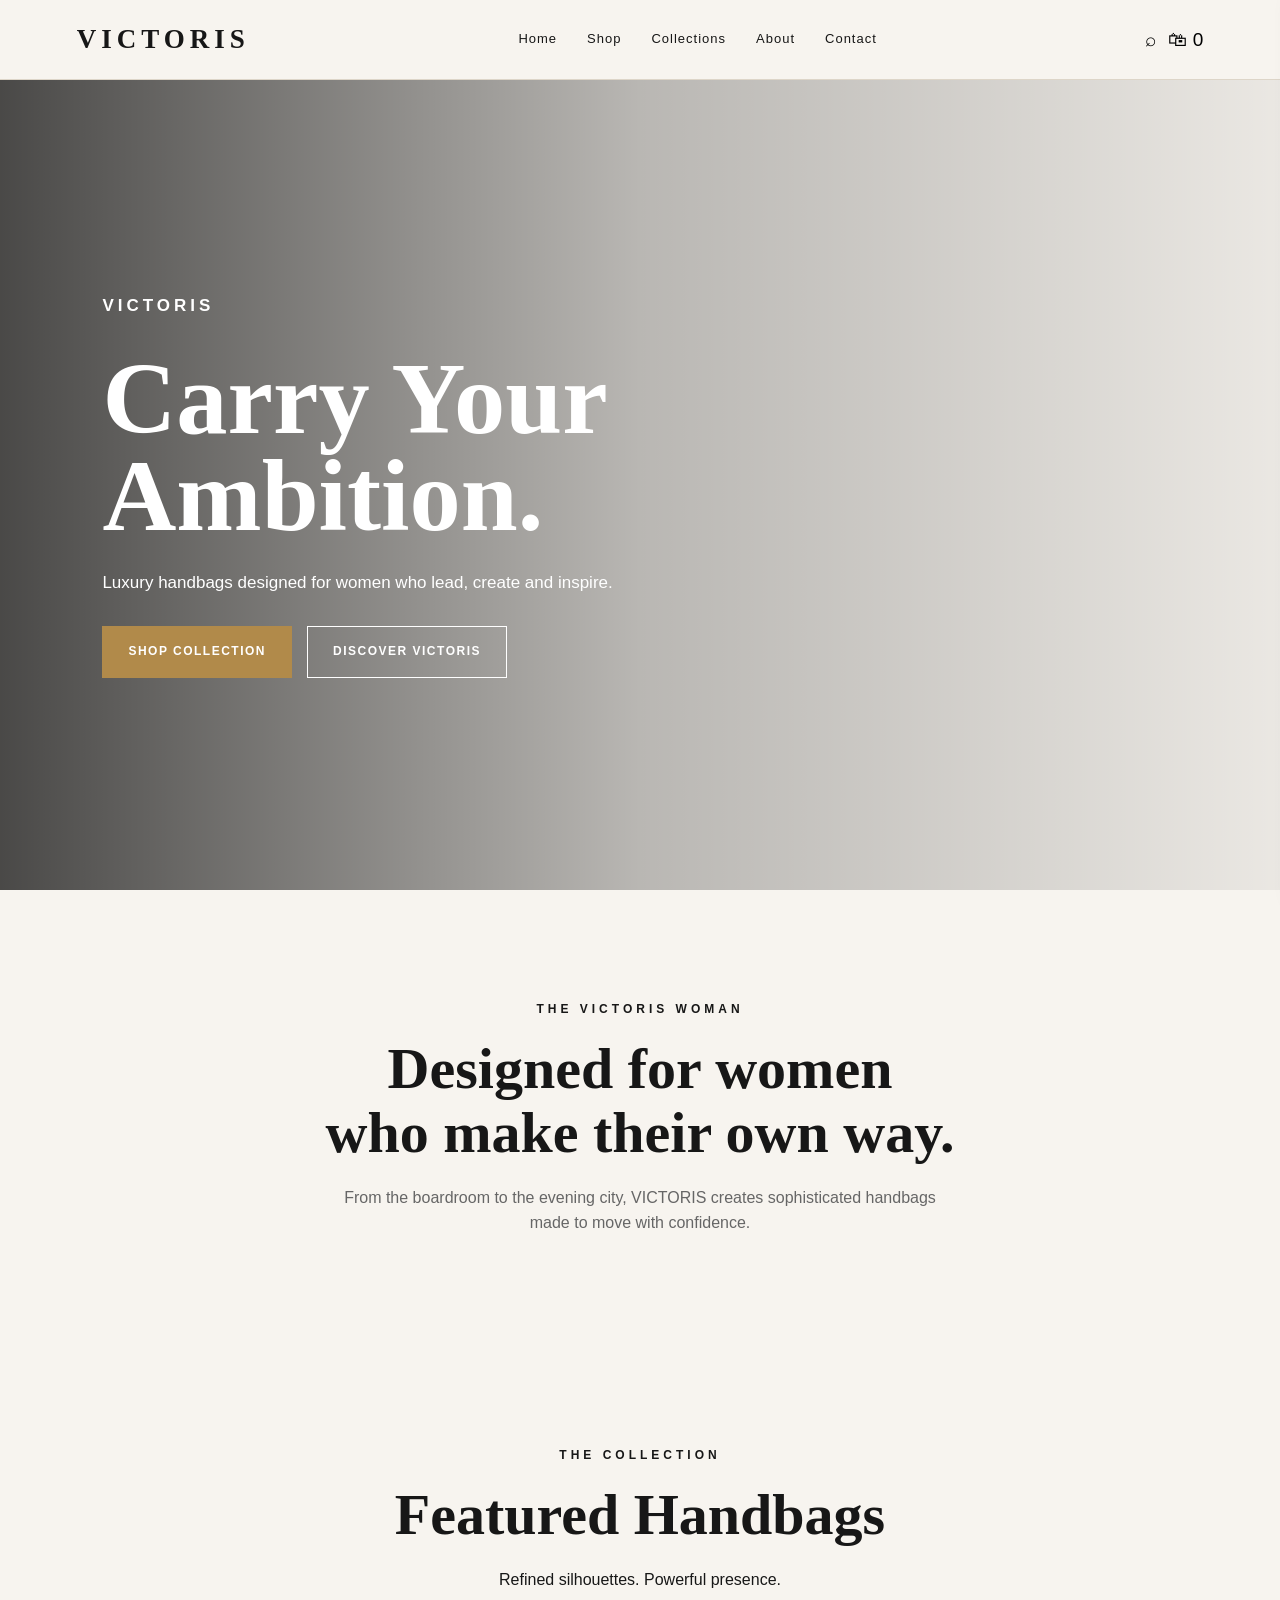
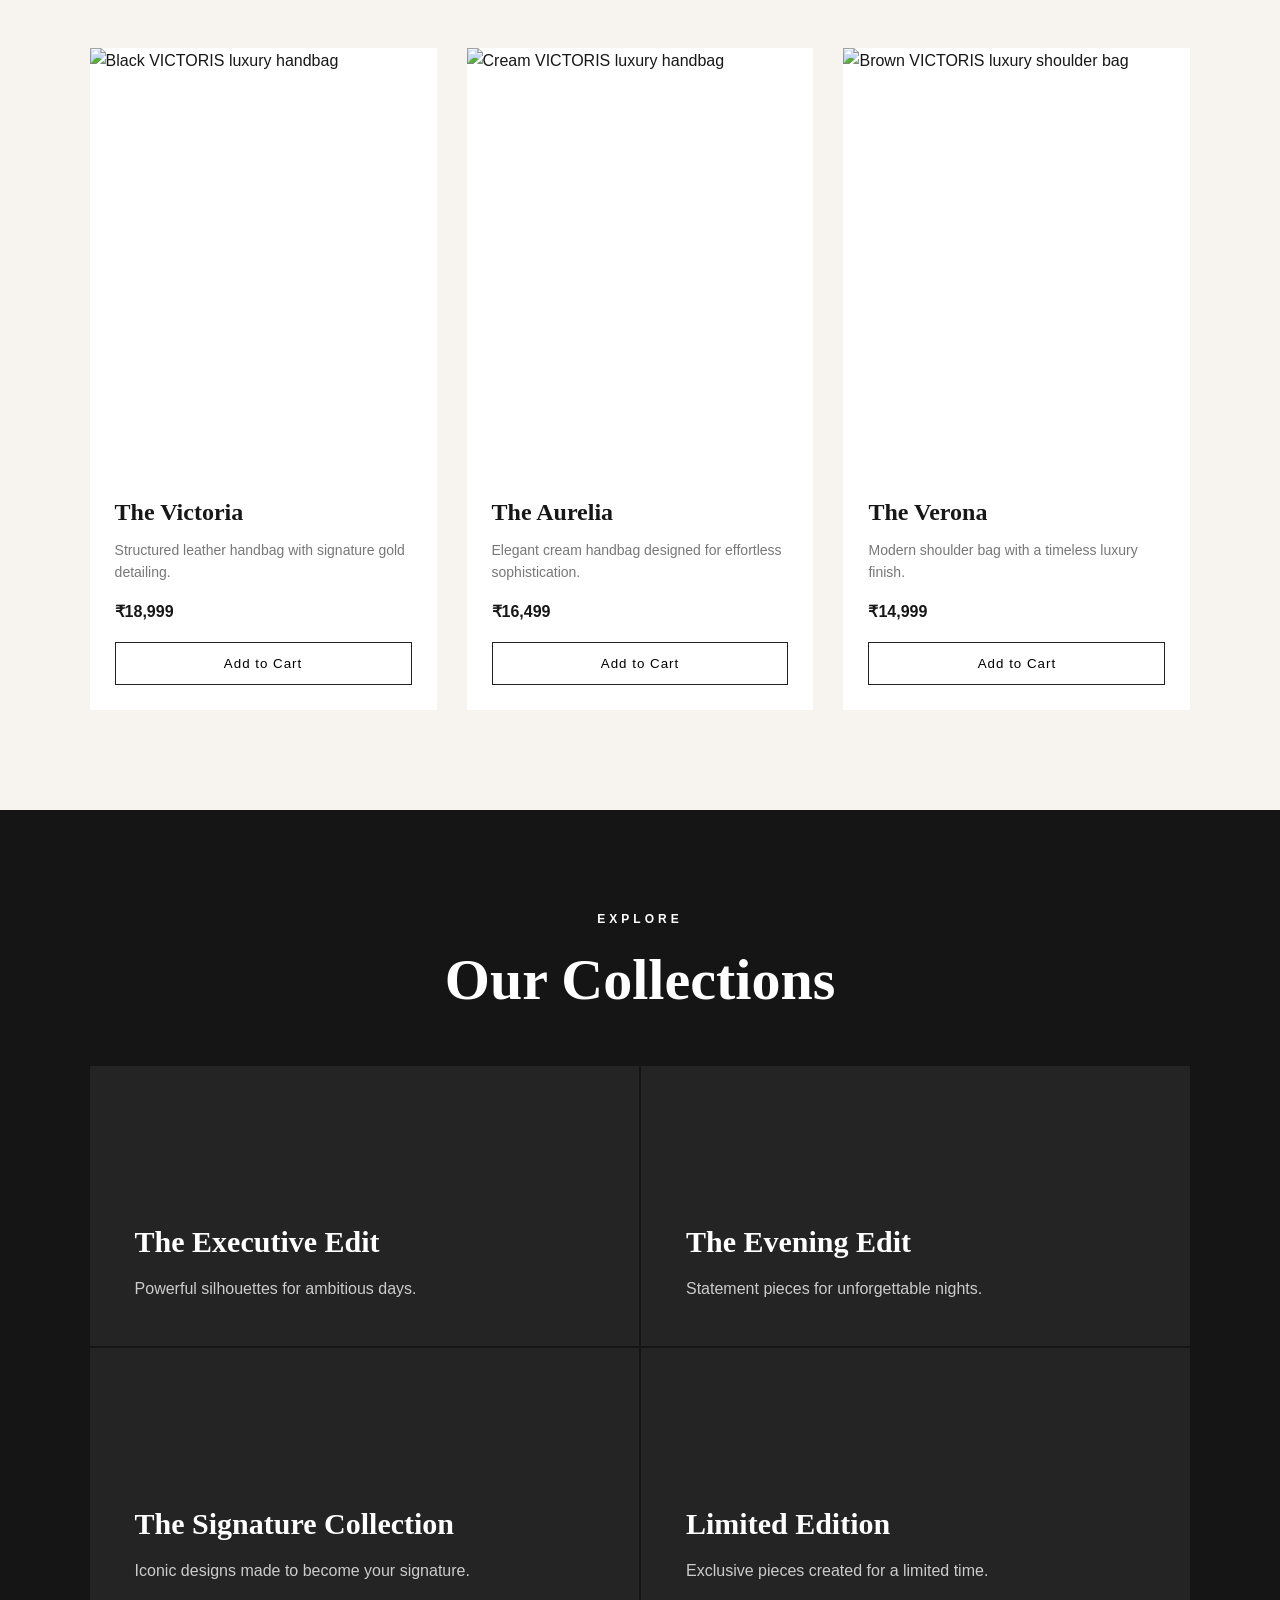
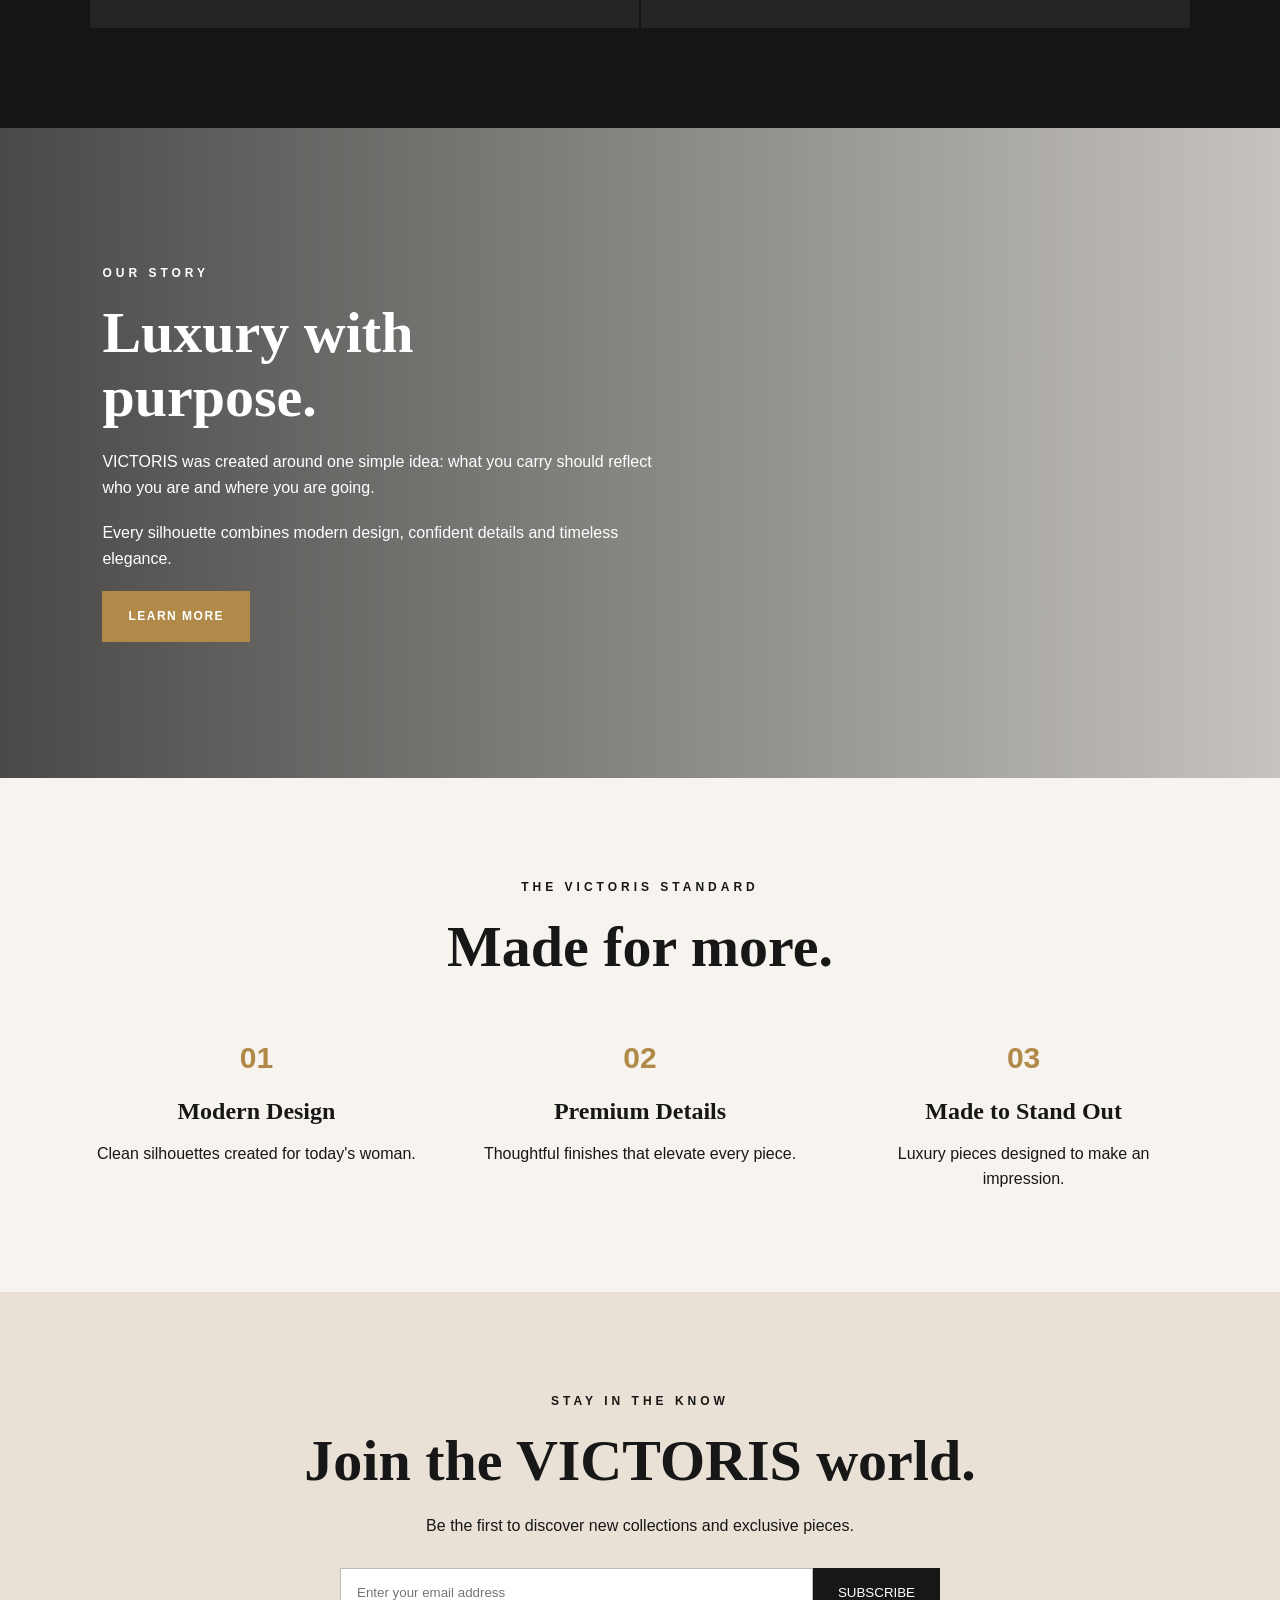
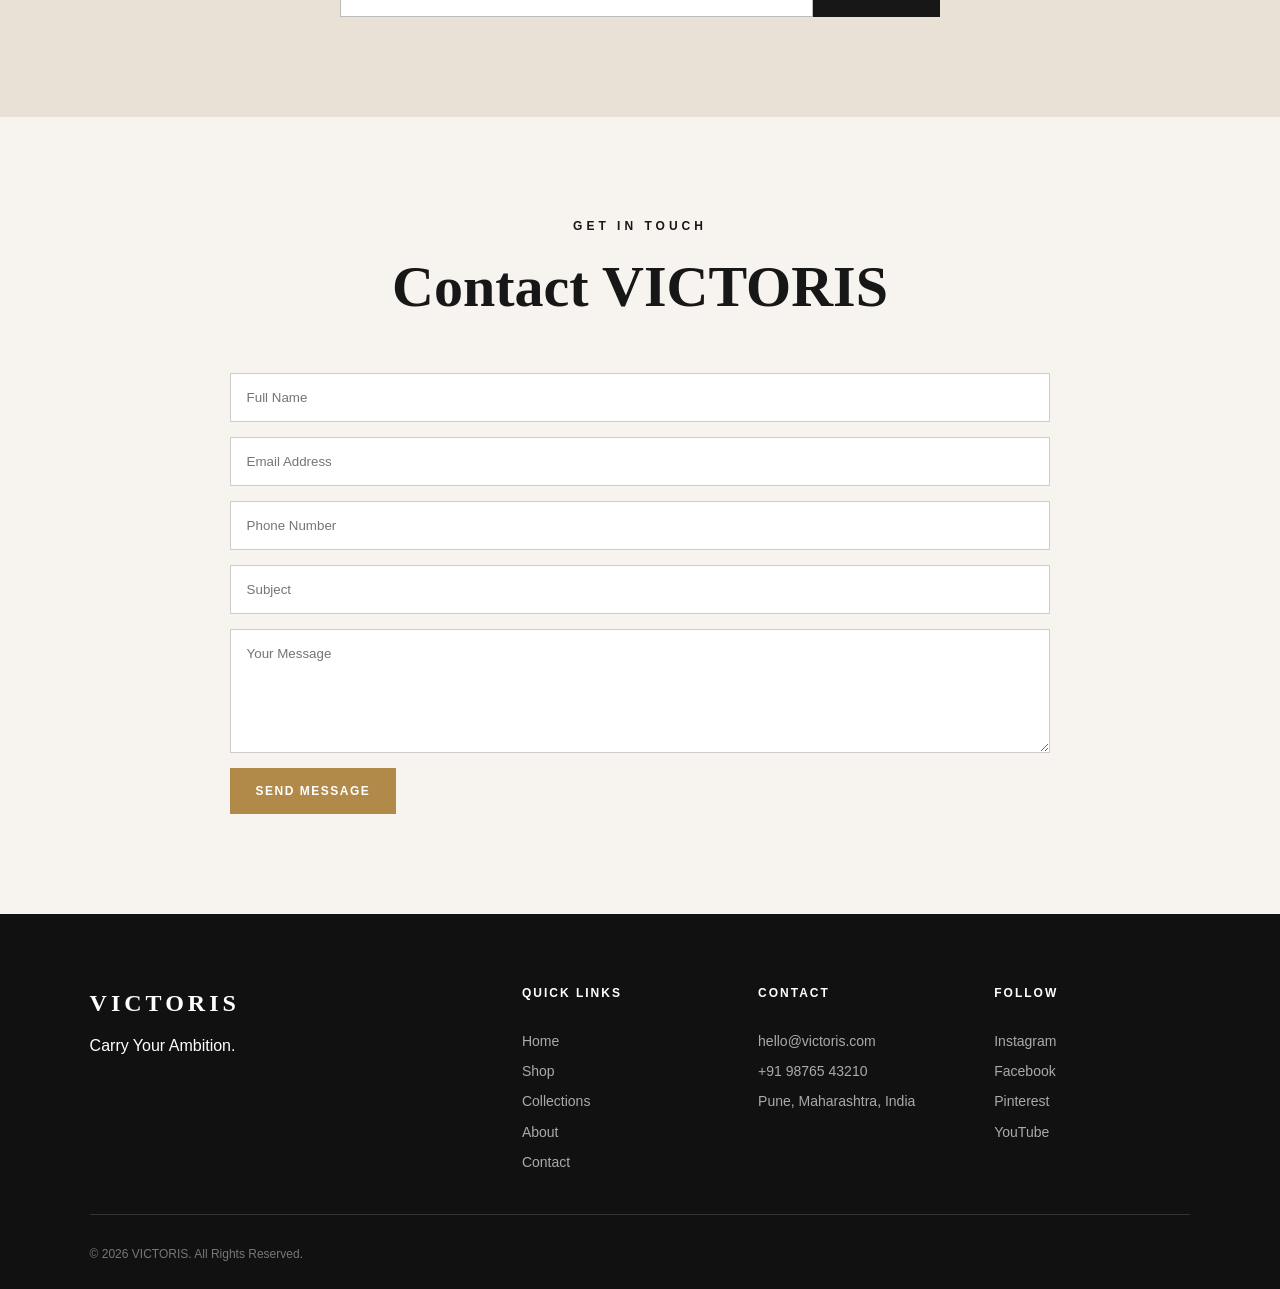
==== index.html @ cdff498b "Add files via upload" ====
<!DOCTYPE html>
<html lang="en">
<head>
<meta name="description" content="VICTORIS is a modern luxury handbag brand offering elegant handbags, work bags, shoulder bags, totes and statement pieces for confident women.">

<meta name="keywords" content="luxury handbags, premium handbags, women's handbags, designer handbags, work bags, tote bags, shoulder bags, VICTORIS">

<link rel="canonical" href="https://victorisa.netlify.app/">
    <meta charset="UTF-8">
    <meta name="viewport" content="width=device-width, initial-scale=1.0">

    <title>VICTORIS | Luxury Handbags</title>
    <meta name="description" content="VICTORIS — luxury handbags designed for women who lead, create and inspire.">
    <meta name="keywords" content="luxury handbags, premium bags, women's handbags, VICTORIS">
    <meta name="author" content="VICTORIS">

    <meta property="og:title" content="VICTORIS | Luxury Handbags">
    <meta property="og:description" content="Carry Your Ambition.">
    <meta property="og:type" content="website">

    <link rel="stylesheet" href="style.css">
<script type="application/ld+json">
{
  "@context": "https://schema.org",
  "@type": "Brand",
  "name": "VICTORIS",
  "url": "https://victorisa.netlify.app/",
  "description": "VICTORIS is a modern luxury handbag brand offering elegant handbags, work bags, shoulder bags, totes and statement pieces.",
  "slogan": "Carry Your Ambition."
}
</script>
</head>

<body>

    <!-- HEADER -->
    <header class="header">
        <div class="logo">VICTORIS</div>

        <nav>
            <a href="#home">Home</a>
            <a href="#shop">Shop</a>
            <a href="#collections">Collections</a>
            <a href="#about">About</a>
            <a href="#contact">Contact</a>
        </nav>

        <div class="header-icons">
            <button onclick="openSearch()">⌕</button>
            <button onclick="openCart()">🛍 <span id="cart-count">0</span></button>
        </div>
    </header>


    <!-- HERO -->
    <section class="hero" id="home">

        <div class="hero-content">
            <p class="small-title">VICTORIS</p>

            <h1>Carry Your<br>Ambition.</h1>

            <p>
                Luxury handbags designed for women who lead,
                create and inspire.
            </p>

            <div class="hero-buttons">
                <a href="#shop" class="btn primary">SHOP COLLECTION</a>
                <a href="#about" class="btn secondary">DISCOVER VICTORIS</a>
            </div>
        </div>

    </section>


    <!-- INTRO -->
    <section class="intro">
        <p class="small-title">THE VICTORIS WOMAN</p>

        <h2>Designed for women<br>who make their own way.</h2>

        <p>
            From the boardroom to the evening city,
            VICTORIS creates sophisticated handbags
            made to move with confidence.
        </p>
    </section>


    <!-- SHOP -->
    <section class="shop" id="shop">

        <div class="section-heading">
            <p class="small-title">THE COLLECTION</p>
            <h2>Featured Handbags</h2>
            <p>Refined silhouettes. Powerful presence.</p>
        </div>

        <div class="product-grid">

            <!-- PRODUCT 1 -->
            <div class="product-card">

                <div class="product-image">
                    <img src="https://images.unsplash.com/photo-1584917865442-de89df76afd3?auto=format&fit=crop&w=800&q=80"
                         alt="Black VICTORIS luxury handbag">
                </div>

                <div class="product-info">
                    <h3>The Victoria</h3>
                    <p>Structured leather handbag with signature gold detailing.</p>
                    <span>₹18,999</span>

                    <button onclick="addToCart('The Victoria', 18999)">
                        Add to Cart
                    </button>
                </div>

            </div>


            <!-- PRODUCT 2 -->
            <div class="product-card">

                <div class="product-image">
                    <img src="https://images.unsplash.com/photo-1594223274512-ad4803739b7c?auto=format&fit=crop&w=800&q=80"
                         alt="Cream VICTORIS luxury handbag">
                </div>

                <div class="product-info">
                    <h3>The Aurelia</h3>
                    <p>Elegant cream handbag designed for effortless sophistication.</p>
                    <span>₹16,499</span>

                    <button onclick="addToCart('The Aurelia', 16499)">
                        Add to Cart
                    </button>
                </div>

            </div>


            <!-- PRODUCT 3 -->
            <div class="product-card">

                <div class="product-image">
                    <img src="https://images.unsplash.com/photo-1566150905458-1bf1fc113f0d?auto=format&fit=crop&w=800&q=80"
                         alt="Brown VICTORIS luxury shoulder bag">
                </div>

                <div class="product-info">
                    <h3>The Verona</h3>
                    <p>Modern shoulder bag with a timeless luxury finish.</p>
                    <span>₹14,999</span>

                    <button onclick="addToCart('The Verona', 14999)">
                        Add to Cart
                    </button>
                </div>

            </div>

        </div>
    </section>


    <!-- COLLECTIONS -->
    <section class="collections" id="collections">

        <div class="section-heading">
            <p class="small-title">EXPLORE</p>
            <h2>Our Collections</h2>
        </div>

        <div class="collection-grid">

            <div class="collection-card">
                <h3>The Executive Edit</h3>
                <p>Powerful silhouettes for ambitious days.</p>
            </div>

            <div class="collection-card">
                <h3>The Evening Edit</h3>
                <p>Statement pieces for unforgettable nights.</p>
            </div>

            <div class="collection-card">
                <h3>The Signature Collection</h3>
                <p>Iconic designs made to become your signature.</p>
            </div>

            <div class="collection-card">
                <h3>Limited Edition</h3>
                <p>Exclusive pieces created for a limited time.</p>
            </div>

        </div>
    </section>


    <!-- ABOUT -->
    <section class="about" id="about">

        <div class="about-text">
            <p class="small-title">OUR STORY</p>

            <h2>Luxury with<br>purpose.</h2>

            <p>
                VICTORIS was created around one simple idea:
                what you carry should reflect who you are
                and where you are going.
            </p>

            <p>
                Every silhouette combines modern design,
                confident details and timeless elegance.
            </p>

            <a href="#contact" class="btn primary">LEARN MORE</a>
        </div>

    </section>


    <!-- WHY VICTORIS -->
    <section class="features">

        <div class="section-heading">
            <p class="small-title">THE VICTORIS STANDARD</p>
            <h2>Made for more.</h2>
        </div>

        <div class="feature-grid">

            <div>
                <h3>01</h3>
                <h4>Modern Design</h4>
                <p>Clean silhouettes created for today's woman.</p>
            </div>

            <div>
                <h3>02</h3>
                <h4>Premium Details</h4>
                <p>Thoughtful finishes that elevate every piece.</p>
            </div>

            <div>
                <h3>03</h3>
                <h4>Made to Stand Out</h4>
                <p>Luxury pieces designed to make an impression.</p>
            </div>

        </div>
    </section>


    <!-- NEWSLETTER -->
    <section class="newsletter">

        <p class="small-title">STAY IN THE KNOW</p>

        <h2>Join the VICTORIS world.</h2>

        <p>Be the first to discover new collections and exclusive pieces.</p>

        <form onsubmit="subscribe(event)">
            <input type="email" placeholder="Enter your email address" required>
            <button type="submit">SUBSCRIBE</button>
        </form>

    </section>


    <!-- CONTACT -->
    <section class="contact" id="contact">

        <div class="section-heading">
            <p class="small-title">GET IN TOUCH</p>
            <h2>Contact VICTORIS</h2>
        </div>

        <form class="contact-form" onsubmit="submitForm(event)">

            <input type="text" placeholder="Full Name" required>

            <input type="email" placeholder="Email Address" required>

            <input type="tel" placeholder="Phone Number">

            <input type="text" placeholder="Subject" required>

            <textarea placeholder="Your Message" rows="6" required></textarea>

            <button type="submit" class="btn primary">
                SEND MESSAGE
            </button>

        </form>

    </section>


    <!-- FOOTER -->
    <footer>

        <div class="footer-brand">
            <h2>VICTORIS</h2>
            <p>Carry Your Ambition.</p>
        </div>

        <div class="footer-links">
            <h4>QUICK LINKS</h4>
            <a href="#home">Home</a>
            <a href="#shop">Shop</a>
            <a href="#collections">Collections</a>
            <a href="#about">About</a>
            <a href="#contact">Contact</a>
        </div>

        <div class="footer-contact">
            <h4>CONTACT</h4>
            <p>hello@victoris.com</p>
            <p>+91 98765 43210</p>
            <p>Pune, Maharashtra, India</p>
        </div>

        <div class="social">
            <h4>FOLLOW</h4>
            <a href="#">Instagram</a>
            <a href="#">Facebook</a>
            <a href="#">Pinterest</a>
            <a href="#">YouTube</a>
        </div>

        <div class="copyright">
            © 2026 VICTORIS. All Rights Reserved.
        </div>

    </footer>


    <!-- CART -->
    <div id="cart-panel" class="cart-panel">

        <div class="cart-header">
            <h2>Your Cart</h2>
            <button onclick="closeCart()">×</button>
        </div>

        <div id="cart-items">
            <p>Your cart is empty.</p>
        </div>

        <div class="cart-total">
            <strong>Subtotal:</strong>
            ₹<span id="cart-total">0</span>
        </div>

        <button class="checkout-btn" onclick="checkout()">
            CHECKOUT
        </button>

    </div>


    <script src="script.js"></script>

</body>
</html>
---- style.css ----
* {
    margin: 0;
    padding: 0;
    box-sizing: border-box;
}

html {
    scroll-behavior: smooth;
}

body {
    font-family: Arial, sans-serif;
    background: #f7f4ef;
    color: #171717;
    line-height: 1.6;
}

a {
    text-decoration: none;
    color: inherit;
}

button {
    font-family: inherit;
    cursor: pointer;
}

/* HEADER */

.header {
    position: sticky;
    top: 0;
    z-index: 1000;

    height: 80px;
    padding: 0 6%;

    display: flex;
    align-items: center;
    justify-content: space-between;

    background: rgba(247, 244, 239, 0.96);
    border-bottom: 1px solid #ddd5c8;
}

.logo {
    font-family: Georgia, serif;
    font-size: 27px;
    letter-spacing: 5px;
    font-weight: bold;
}

nav {
    display: flex;
    gap: 30px;
}

nav a {
    font-size: 13px;
    letter-spacing: 1px;
    transition: 0.3s;
}

nav a:hover {
    color: #a67c35;
}

.header-icons {
    display: flex;
    gap: 12px;
}

.header-icons button {
    border: none;
    background: transparent;
    font-size: 19px;
}

/* HERO */

.hero {
    min-height: 90vh;

    display: flex;
    align-items: center;

    padding: 8%;

    background:
        linear-gradient(
            90deg,
            rgba(0,0,0,0.70),
            rgba(0,0,0,0.25),
            rgba(0,0,0,0.05)
        ),
        url("https://images.unsplash.com/photo-1553062407-98eeb64c6a62?auto=format&fit=crop&w=1800&q=85")
        center/cover;
    
    color: white;
}

.hero-content {
    max-width: 650px;
}

.small-title {
    font-size: 12px;
    letter-spacing: 4px;
    font-weight: bold;
    margin-bottom: 18px;
}

.hero h1 {
    font-family: Georgia, serif;
    font-size: clamp(55px, 8vw, 105px);
    line-height: 0.95;
    margin-bottom: 25px;
}

.hero p {
    max-width: 520px;
    font-size: 17px;
    margin-bottom: 30px;
}

.hero-buttons {
    display: flex;
    gap: 15px;
    flex-wrap: wrap;
}

.btn {
    display: inline-block;
    padding: 15px 25px;
    font-size: 12px;
    letter-spacing: 1.5px;
    font-weight: bold;
    transition: 0.3s;
}

.primary {
    background: #b18a4a;
    color: white;
    border: 1px solid #b18a4a;
}

.primary:hover {
    background: #8f6b35;
}

.secondary {
    border: 1px solid white;
    color: white;
}

.secondary:hover {
    background: white;
    color: #111;
}

/* INTRO */

.intro {
    text-align: center;
    max-width: 800px;
    margin: auto;
    padding: 110px 25px;
}

.intro h2,
.section-heading h2,
.about h2,
.newsletter h2 {
    font-family: Georgia, serif;
    font-size: clamp(35px, 5vw, 58px);
    line-height: 1.1;
    margin-bottom: 20px;
}

.intro > p:last-child {
    max-width: 600px;
    margin: auto;
    color: #666;
}

/* SECTIONS */

.shop,
.collections,
.features,
.contact {
    padding: 100px 7%;
}

.section-heading {
    text-align: center;
    margin-bottom: 55px;
}

/* PRODUCTS */

.product-grid {
    display: grid;
    grid-template-columns: repeat(3, 1fr);
    gap: 30px;
}

.product-card {
    background: white;
    transition: 0.3s;
}

.product-card:hover {
    transform: translateY(-7px);
}

.product-image {
    height: 420px;
    overflow: hidden;
}

.product-image img {
    width: 100%;
    height: 100%;
    object-fit: cover;
    transition: 0.5s;
}

.product-card:hover img {
    transform: scale(1.05);
}

.product-info {
    padding: 25px;
}

.product-info h3 {
    font-family: Georgia, serif;
    font-size: 24px;
    margin-bottom: 8px;
}

.product-info p {
    color: #777;
    font-size: 14px;
    margin-bottom: 15px;
}

.product-info span {
    display: block;
    font-weight: bold;
    margin-bottom: 18px;
}

.product-info button {
    width: 100%;
    padding: 13px;
    border: 1px solid #222;
    background: transparent;
    letter-spacing: 1px;
}

.product-info button:hover {
    background: #222;
    color: white;
}

/* COLLECTIONS */

.collections {
    background: #151515;
    color: white;
}

.collection-grid {
    display: grid;
    grid-template-columns: repeat(2, 1fr);
    gap: 2px;
}

.collection-card {
    min-height: 280px;
    padding: 45px;
    display: flex;
    flex-direction: column;
    justify-content: flex-end;

    background: #242424;
    transition: 0.3s;
}

.collection-card:hover {
    background: #333;
}

.collection-card h3 {
    font-family: Georgia, serif;
    font-size: 30px;
    margin-bottom: 10px;
}

.collection-card p {
    color: #ccc;
}

/* ABOUT */

.about {
    min-height: 650px;
    padding: 100px 8%;

    display: flex;
    align-items: center;

    background:
        linear-gradient(
            90deg,
            rgba(0,0,0,0.70),
            rgba(0,0,0,0.20)
        ),
        url("https://images.unsplash.com/photo-1590874103328-eac38a683ce7?auto=format&fit=crop&w=1800&q=85")
        center/cover;

    color: white;
}

.about-text {
    max-width: 550px;
}

.about-text p:not(.small-title) {
    margin-bottom: 20px;
}

/* FEATURES */

.feature-grid {
    display: grid;
    grid-template-columns: repeat(3, 1fr);
    gap: 50px;
    text-align: center;
}

.feature-grid h3 {
    color: #b18a4a;
    font-size: 30px;
}

.feature-grid h4 {
    font-family: Georgia, serif;
    font-size: 24px;
    margin: 10px 0;
}

/* NEWSLETTER */

.newsletter {
    text-align: center;
    padding: 100px 20px;
    background: #e9e1d5;
}

.newsletter > p:not(.small-title) {
    margin-bottom: 30px;
}

.newsletter form {
    max-width: 600px;
    margin: auto;
    display: flex;
}

.newsletter input {
    flex: 1;
    padding: 16px;
    border: 1px solid #bbb;
    background: white;
}

.newsletter button {
    padding: 16px 25px;
    border: none;
    background: #171717;
    color: white;
}

/* CONTACT */

.contact {
    max-width: 1000px;
    margin: auto;
}

.contact-form {
    display: grid;
    gap: 15px;
}

.contact-form input,
.contact-form textarea {
    width: 100%;
    padding: 16px;
    border: 1px solid #ccc;
    background: white;
    font-family: inherit;
}

.contact-form button {
    width: fit-content;
}

/* FOOTER */

footer {
    background: #111;
    color: white;
    padding: 70px 7% 25px;

    display: grid;
    grid-template-columns: 2fr 1fr 1fr 1fr;
    gap: 40px;
}

.footer-brand h2 {
    font-family: Georgia, serif;
    letter-spacing: 4px;
    margin-bottom: 10px;
}

footer h4 {
    font-size: 12px;
    letter-spacing: 2px;
    margin-bottom: 18px;
}

.footer-links,
.footer-contact,
.social {
    display: flex;
    flex-direction: column;
    gap: 8px;
}

.footer-links a,
.social a,
.footer-contact p {
    color: #aaa;
    font-size: 14px;
}

.footer-links a:hover,
.social a:hover {
    color: white;
}

.copyright {
    grid-column: 1 / -1;
    padding-top: 30px;
    border-top: 1px solid #333;
    color: #777;
    font-size: 12px;
}

/* CART */

.cart-panel {
    position: fixed;
    top: 0;
    right: -420px;

    width: 400px;
    max-width: 90%;

    height: 100vh;
    background: white;

    z-index: 2000;

    padding: 30px;

    box-shadow: -5px 0 20px rgba(0,0,0,0.15);

    transition: 0.4s;
}

.cart-panel.open {
    right: 0;
}

.cart-header {
    display: flex;
    justify-content: space-between;
    align-items: center;

    border-bottom: 1px solid #ddd;
    padding-bottom: 20px;
    margin-bottom: 25px;
}

.cart-header button {
    border: none;
    background: none;
    font-size: 30px;
}

.cart-item {
    display: flex;
    justify-content: space-between;
    padding: 15px 0;
    border-bottom: 1px solid #eee;
}

.cart-item button {
    border: none;
    background: none;
    color: #999;
}

.cart-total {
    margin-top: 30px;
    padding-top: 20px;
    border-top: 1px solid #ddd;
    font-size: 18px;
}

.checkout-btn {
    width: 100%;
    margin-top: 20px;
    padding: 15px;

    border: none;
    background: #171717;
    color: white;
}

/* MOBILE */

@media (max-width: 800px) {

    nav {
        display: none;
    }

    .product-grid,
    .feature-grid {
        grid-template-columns: 1fr;
    }

    .collection-grid {
        grid-template-columns: 1fr;
    }

    footer {
        grid-template-columns: 1fr 1fr;
    }

    .hero {
        min-height: 80vh;
    }
}

@media (max-width: 500px) {

    .newsletter form {
        flex-direction: column;
        gap: 10px;
    }

    footer {
        grid-template-columns: 1fr;
    }

    .copyright {
        grid-column: auto;
    }

    .cart-panel {
        width: 100%;
        max-width: 100%;
    }
}
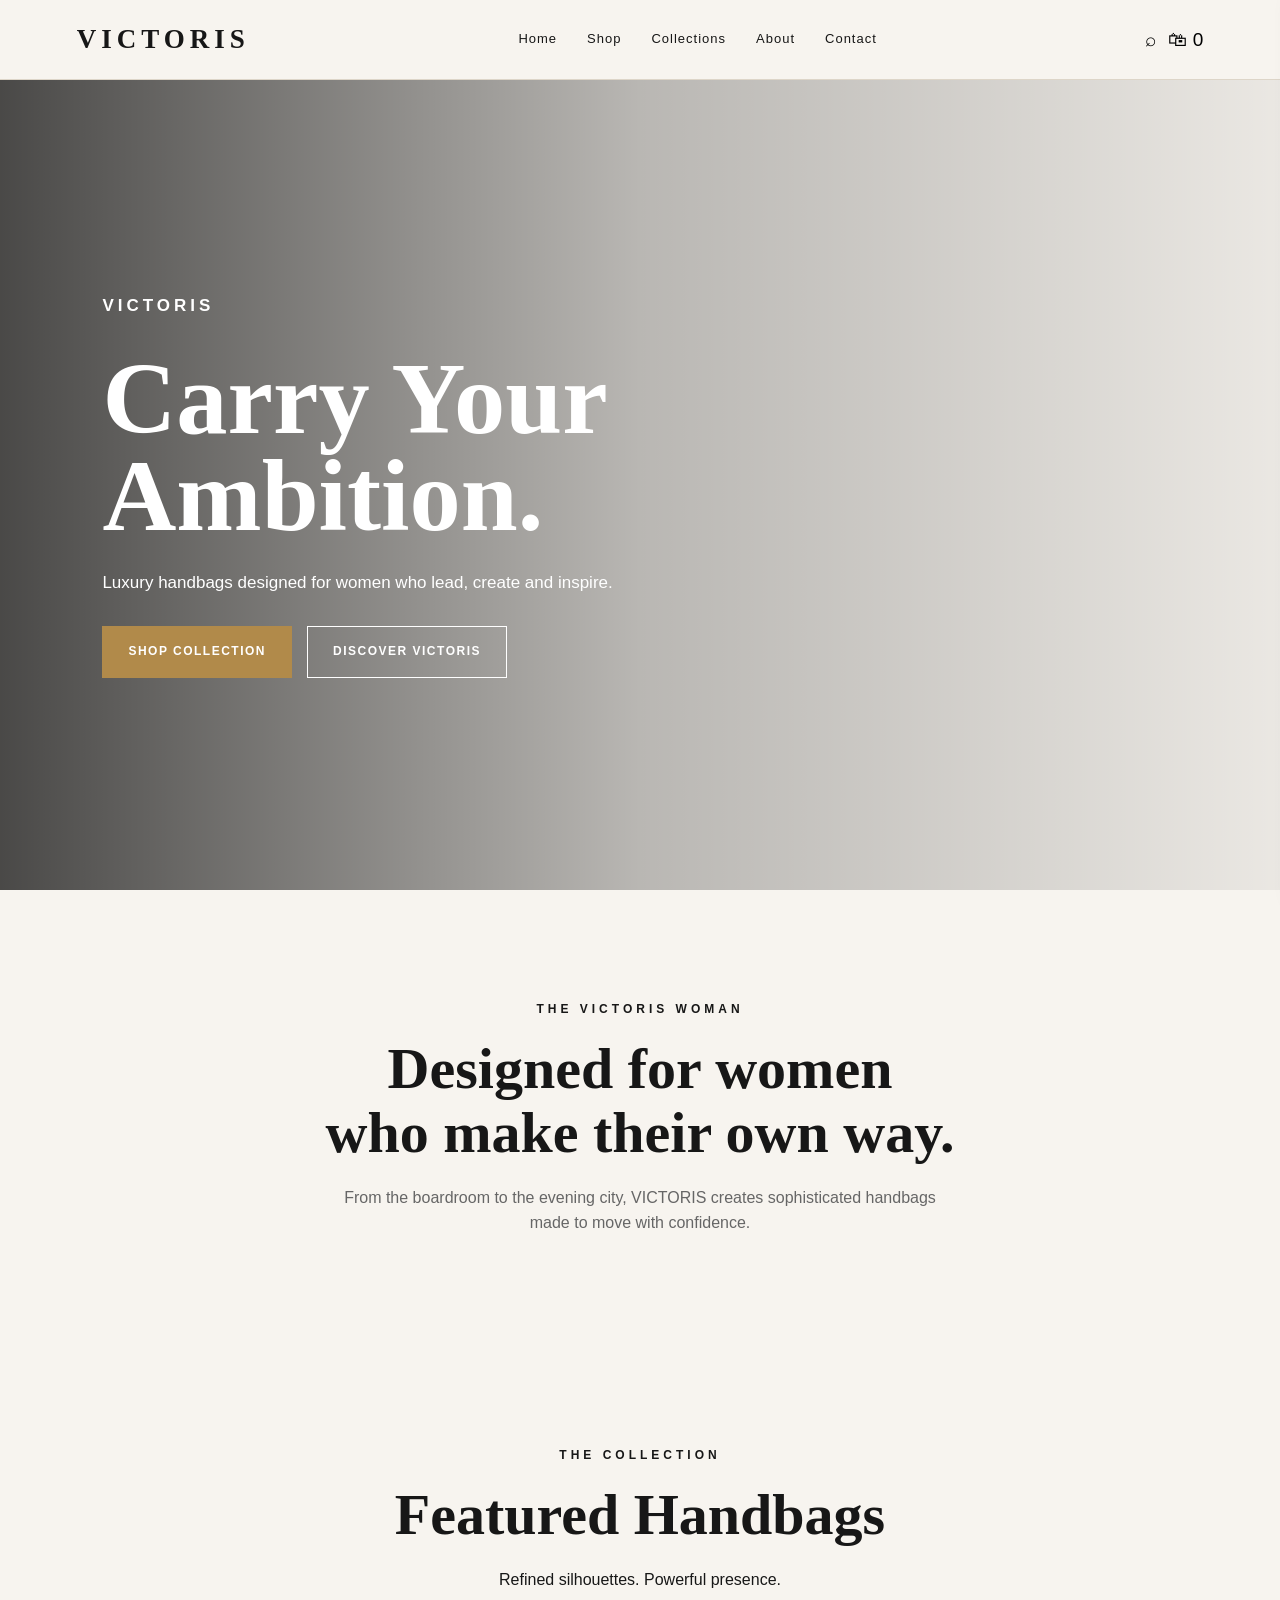
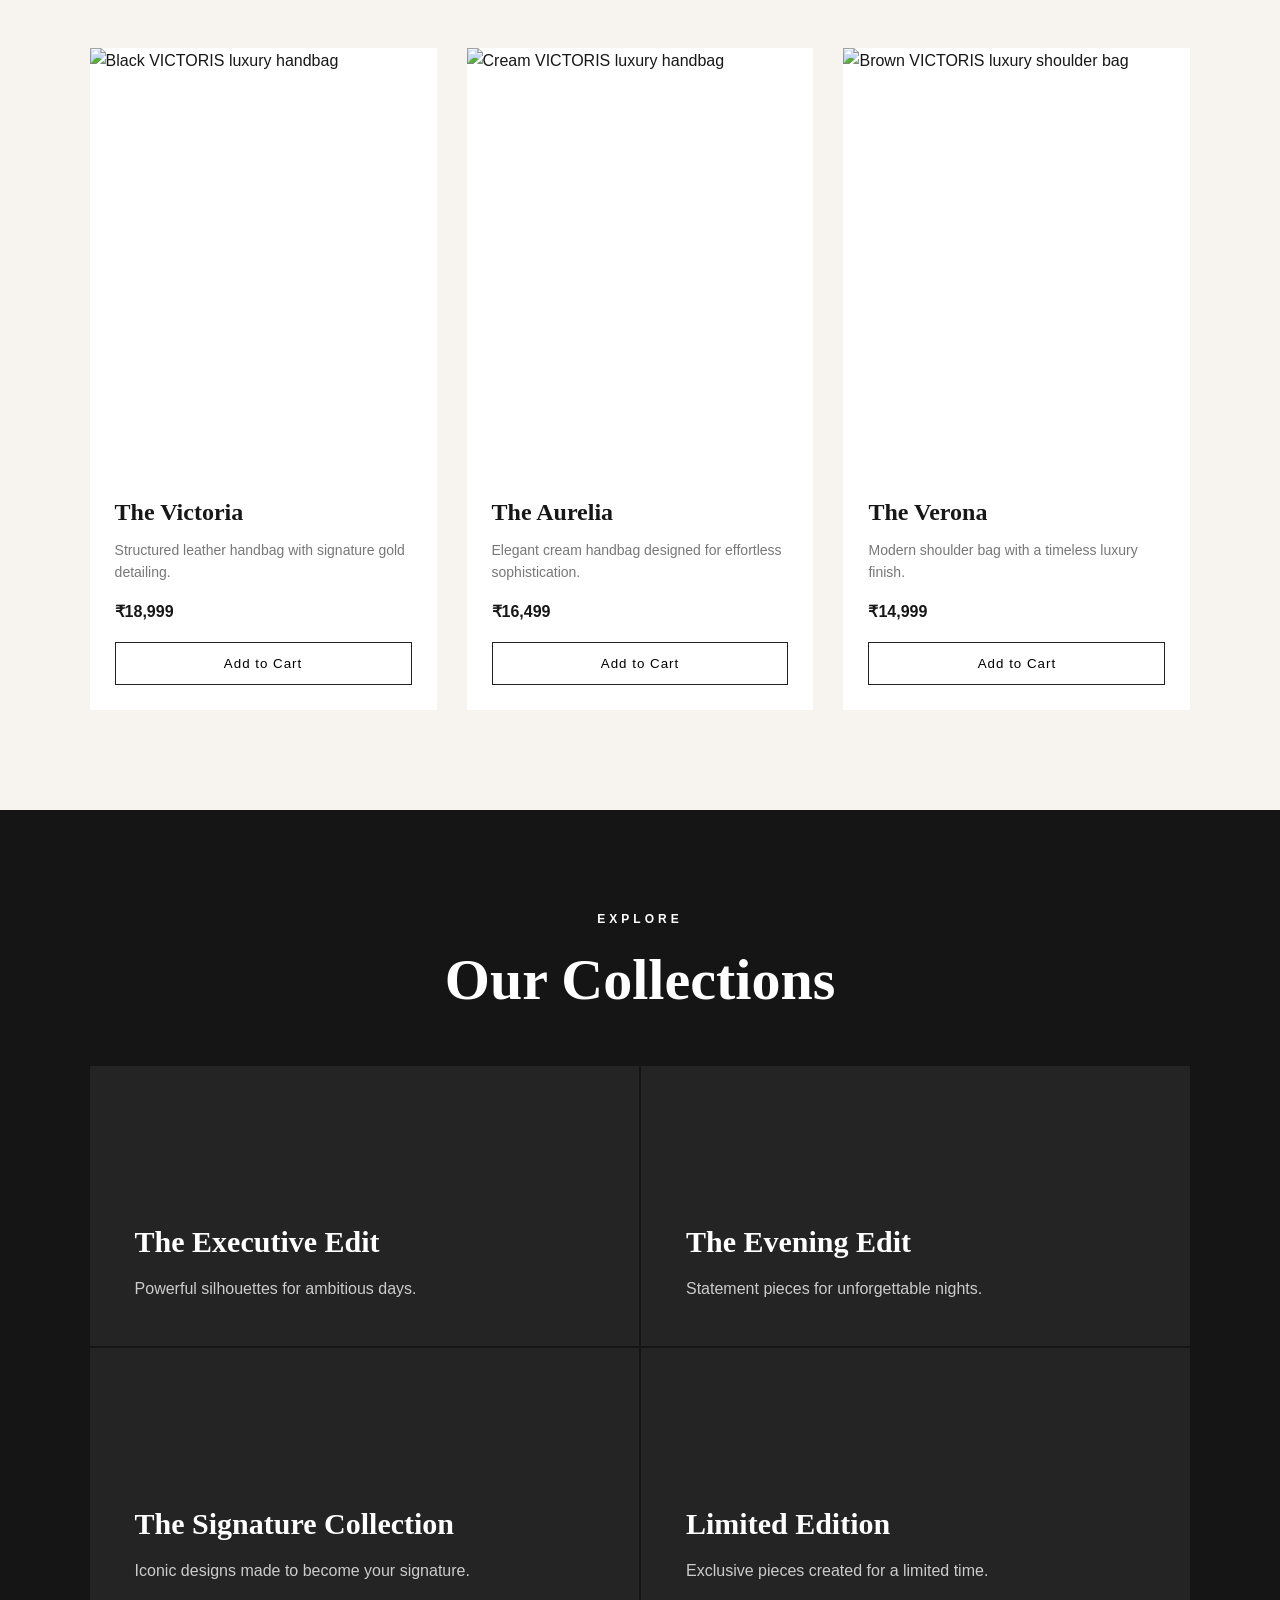
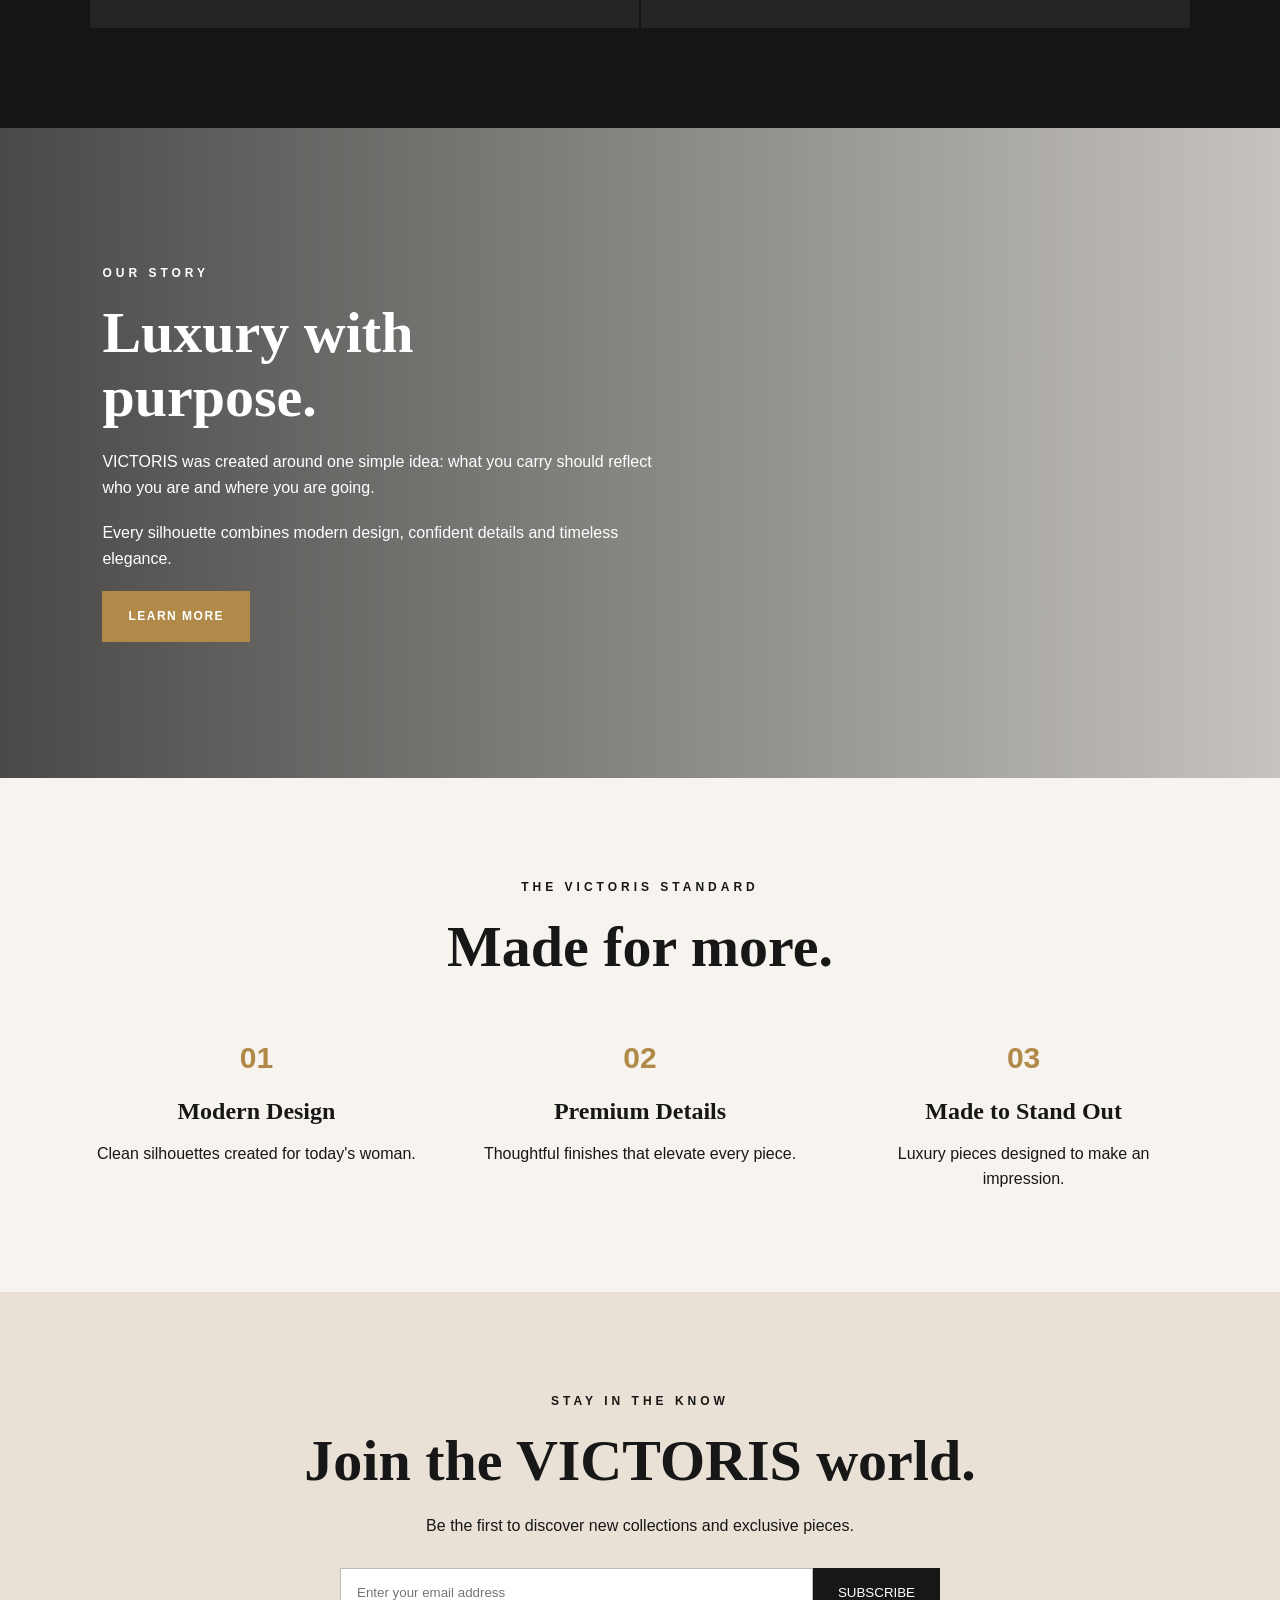
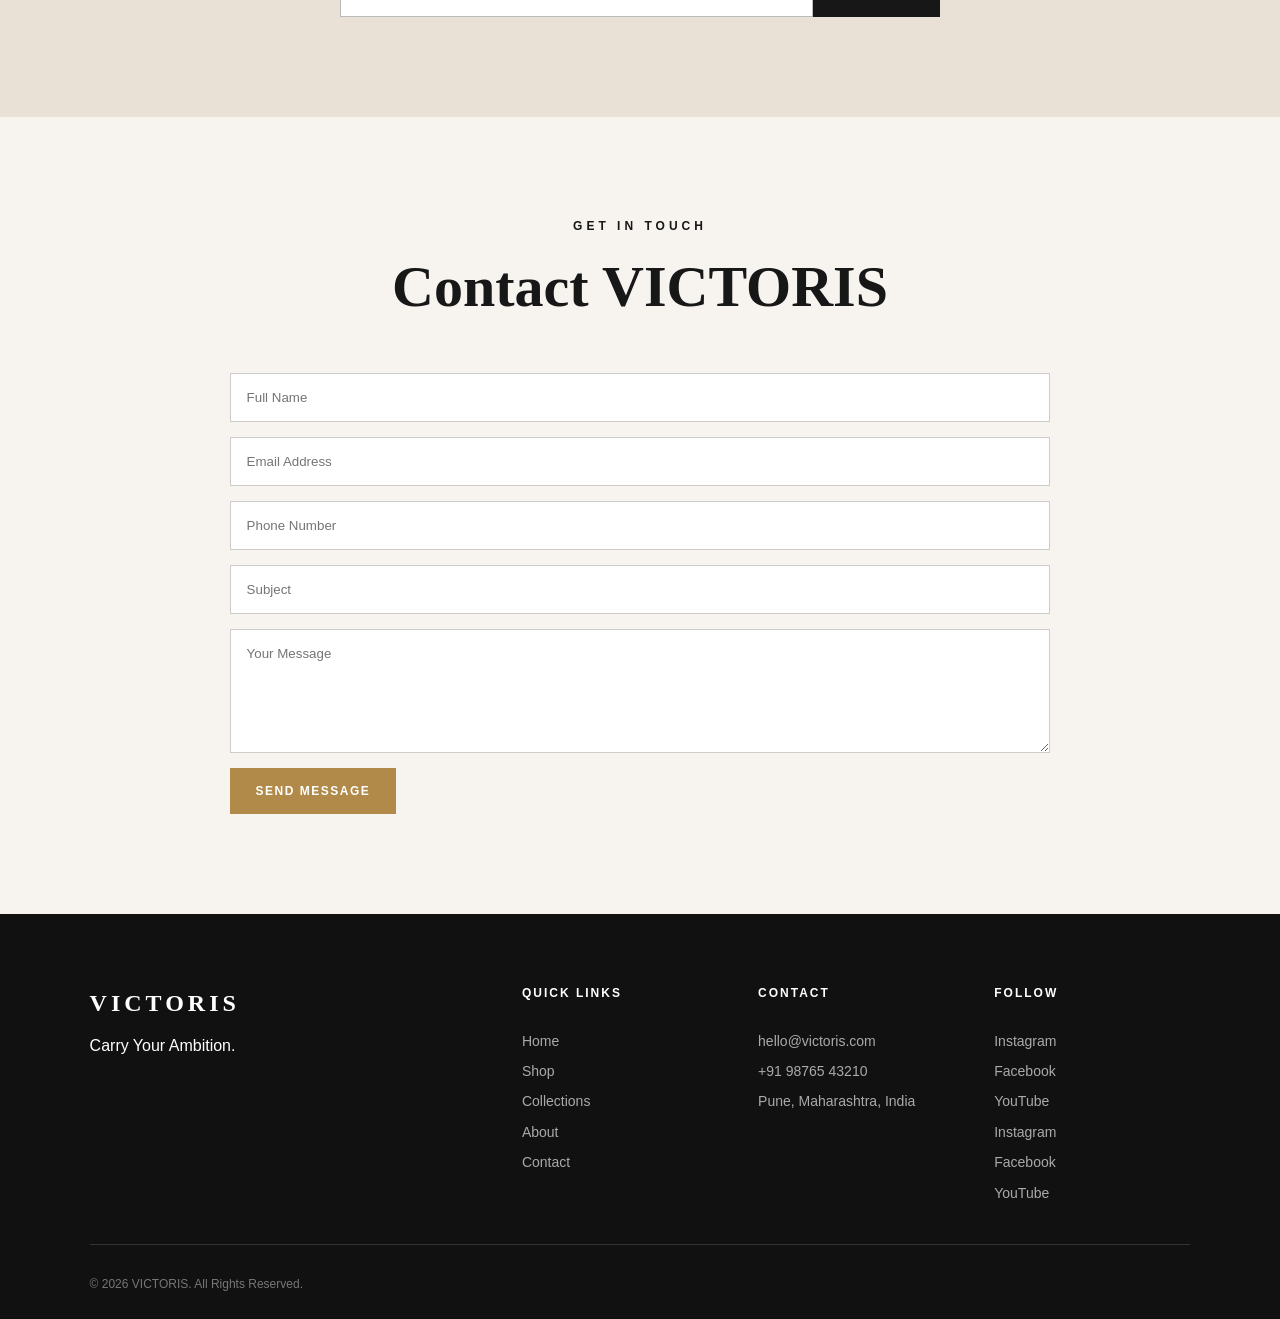
==== commit 58827b90: "Fix HTML encoding issues and clean up structure" ====
--- a/index.html
+++ b/index.html
@@ -330,8 +330,11 @@
             <h4>FOLLOW</h4>
             <a href="#">Instagram</a>
             <a href="#">Facebook</a>
-            <a href="#">Pinterest</a>
-            <a href="#">YouTube</a>
+            
+            <a href="#">YouTube</a> 
+            <a href="https://www.instagram.com/victoris4330" target="_blank" rel="noopener noreferrer">Instagram</a>
+<a href="https://www.facebook.com/share/1KspQE7KUW/" target="_blank" rel="noopener noreferrer">Facebook</a>
+<a href="https://youtube.com/@sakshi-z2w9m" target="_blank" rel="noopener noreferrer">YouTube</a>
         </div>
 
         <div class="copyright">
@@ -368,4 +371,4 @@
     <script src="script.js"></script>
 
 </body>
-</html>+</html>
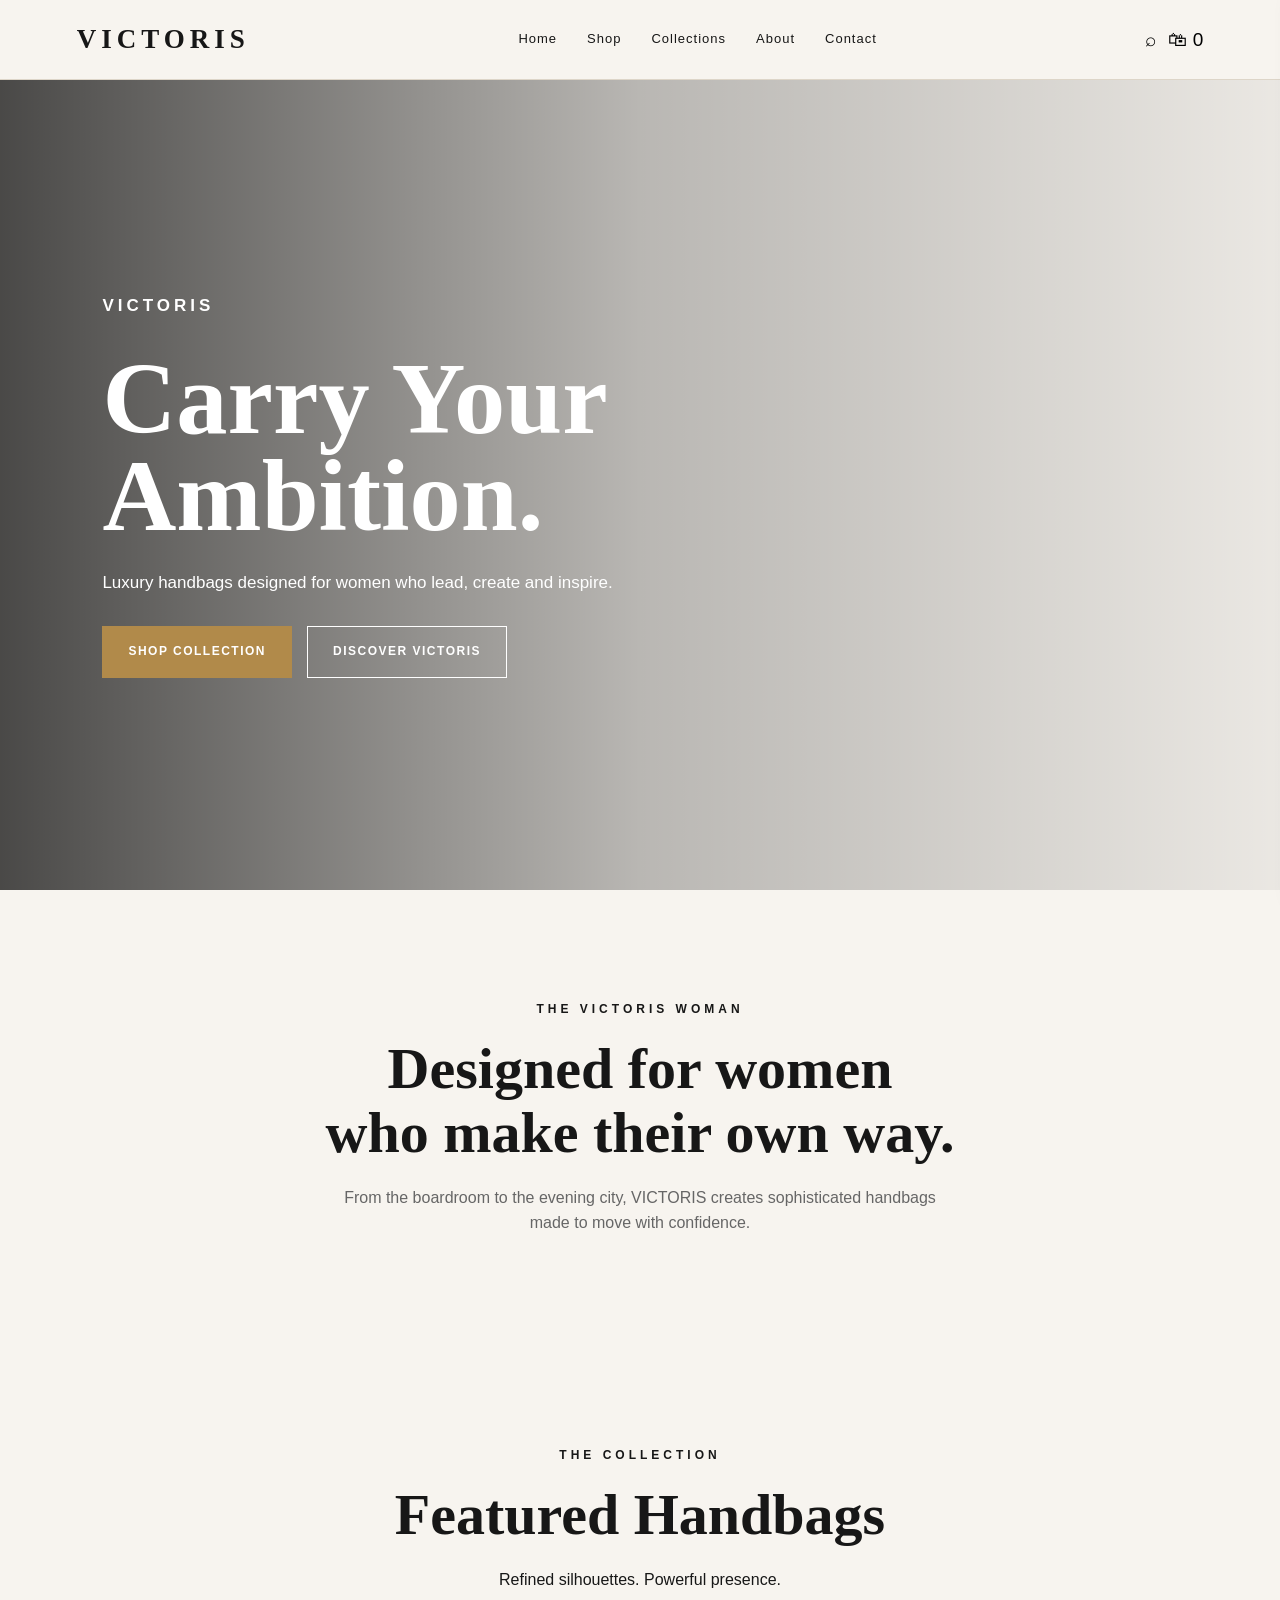
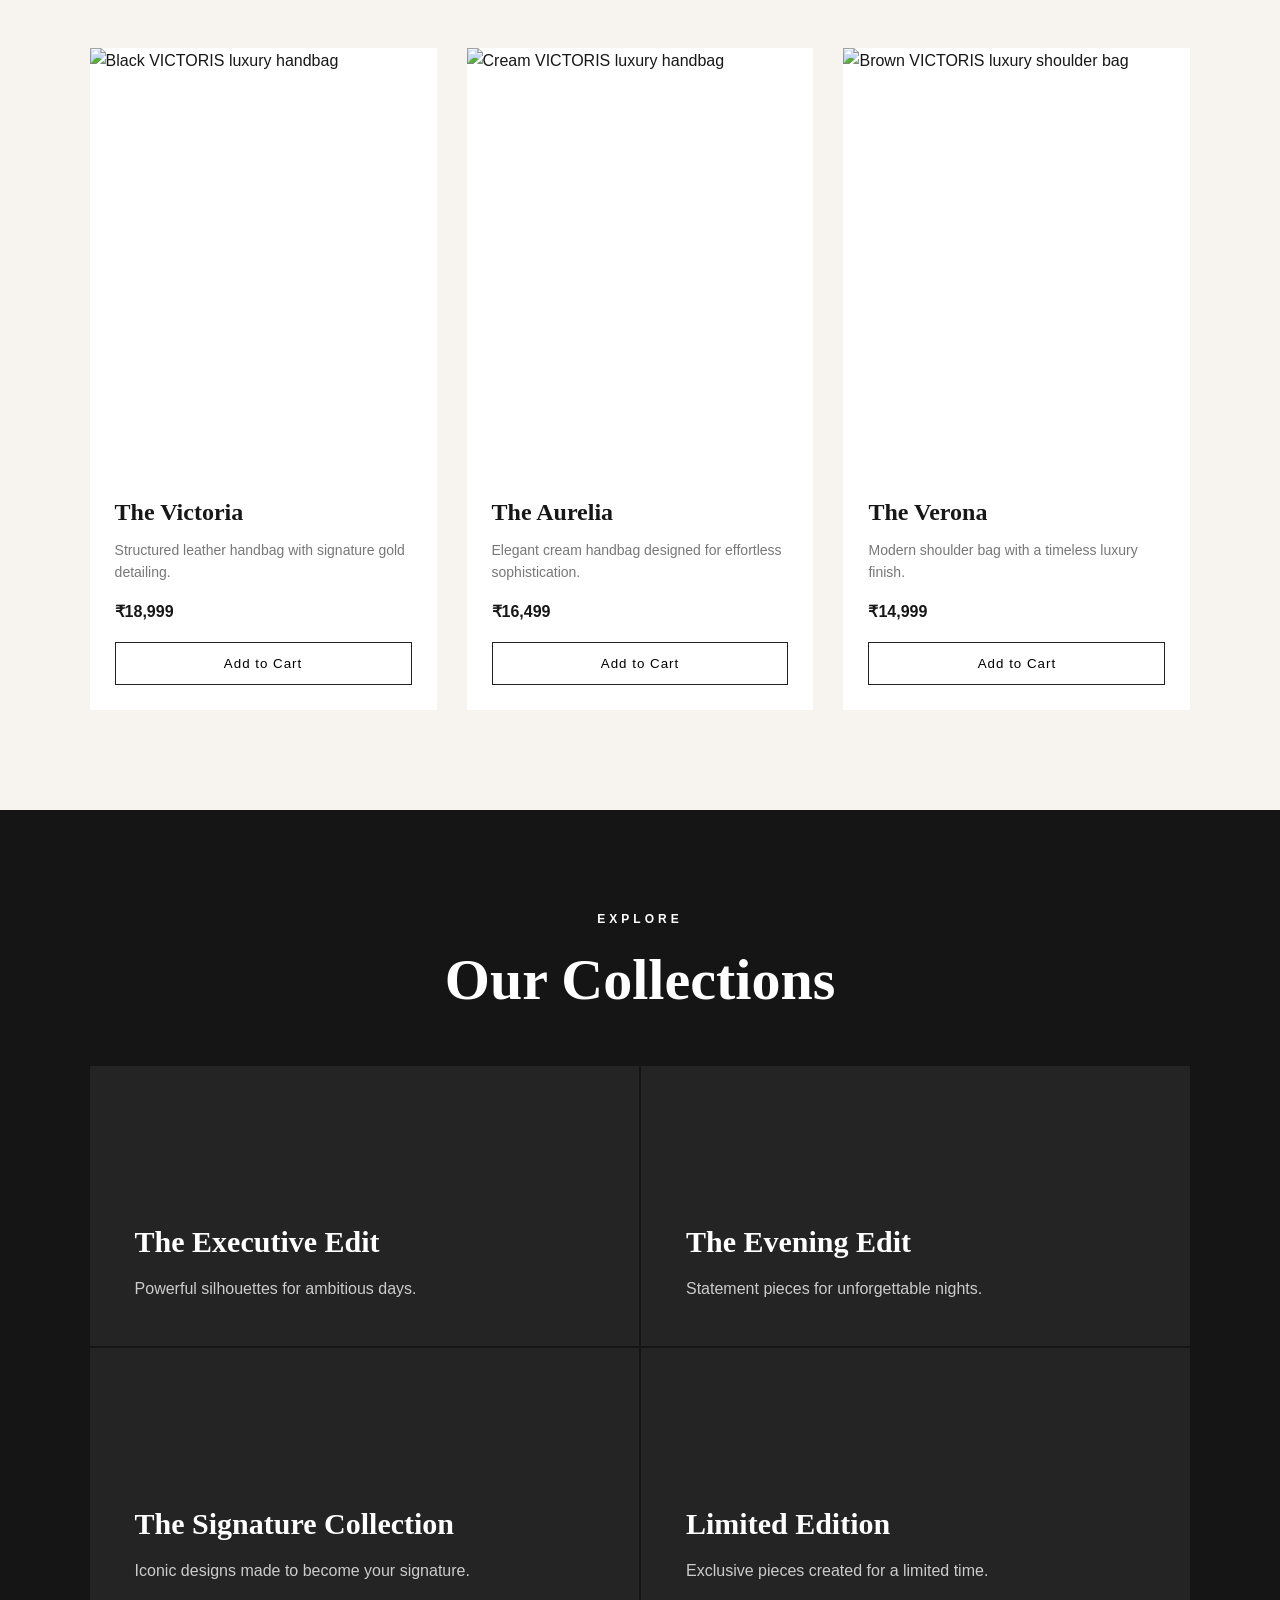
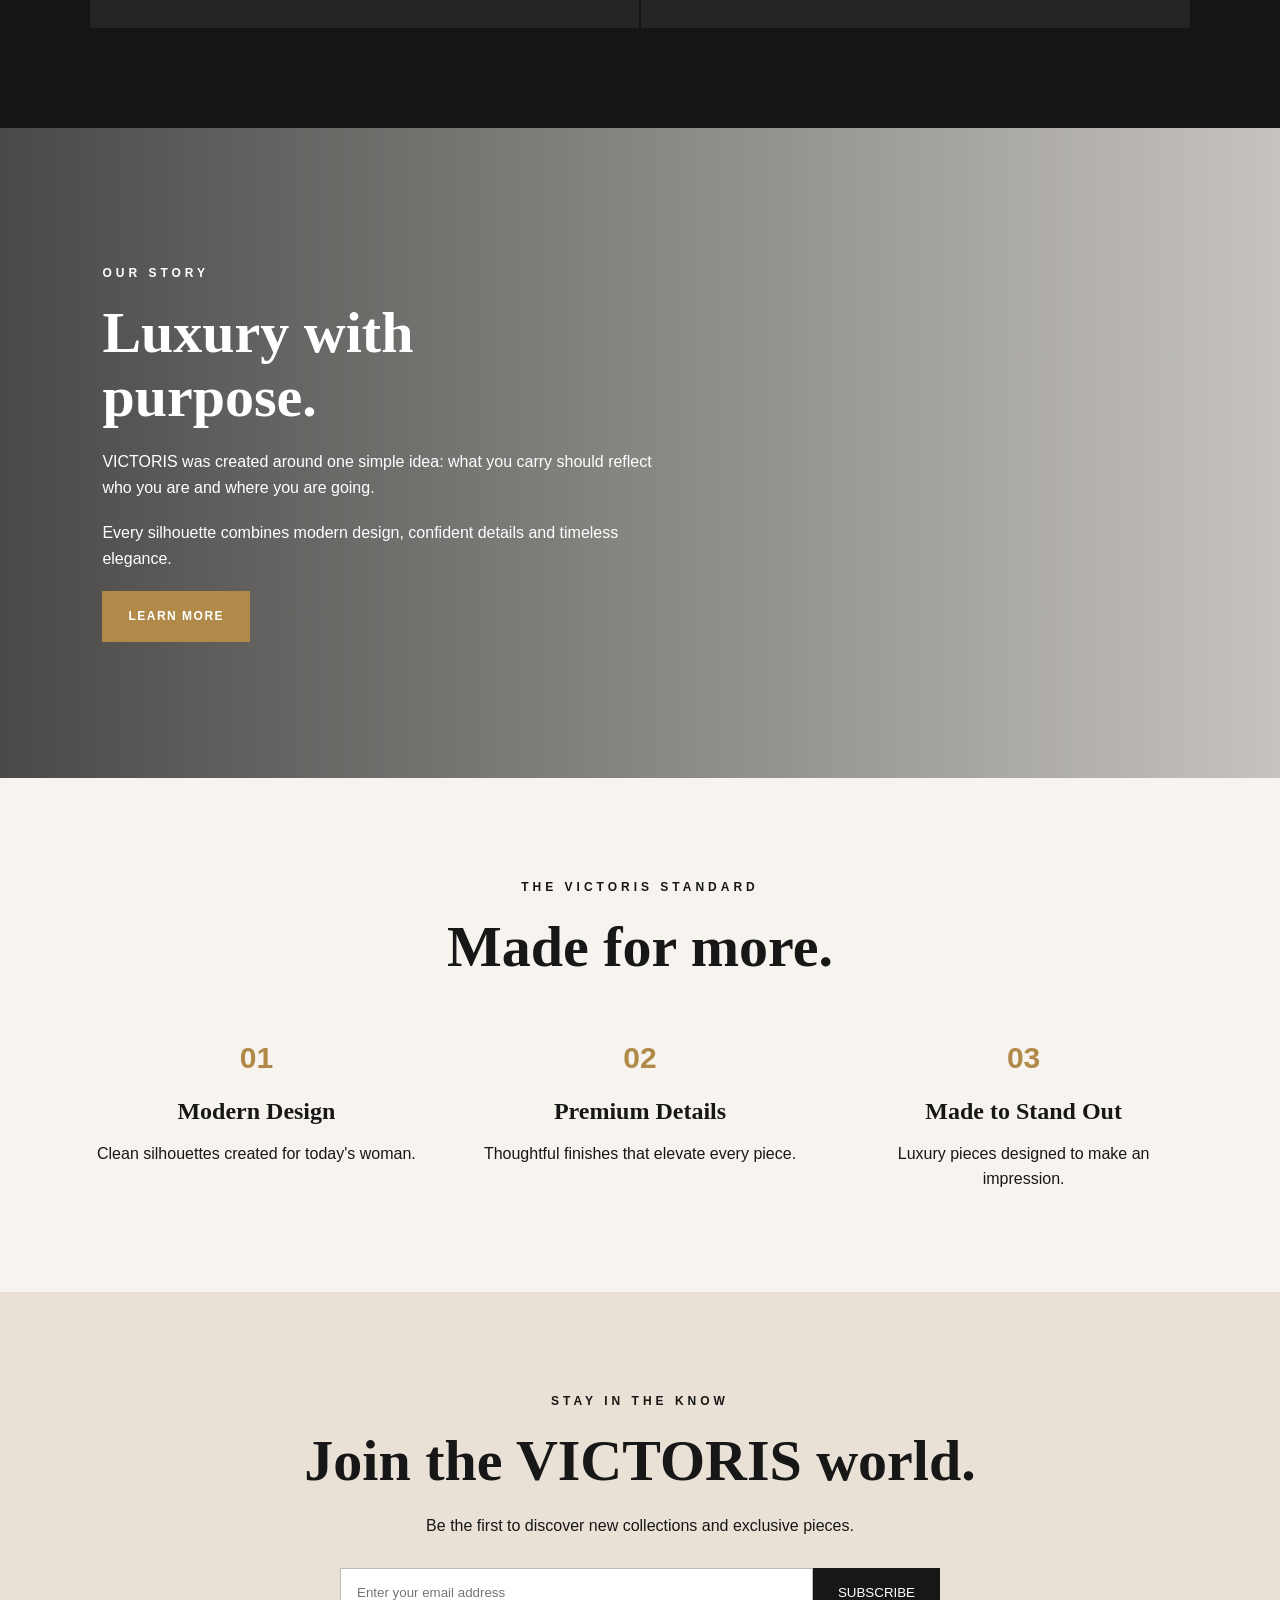
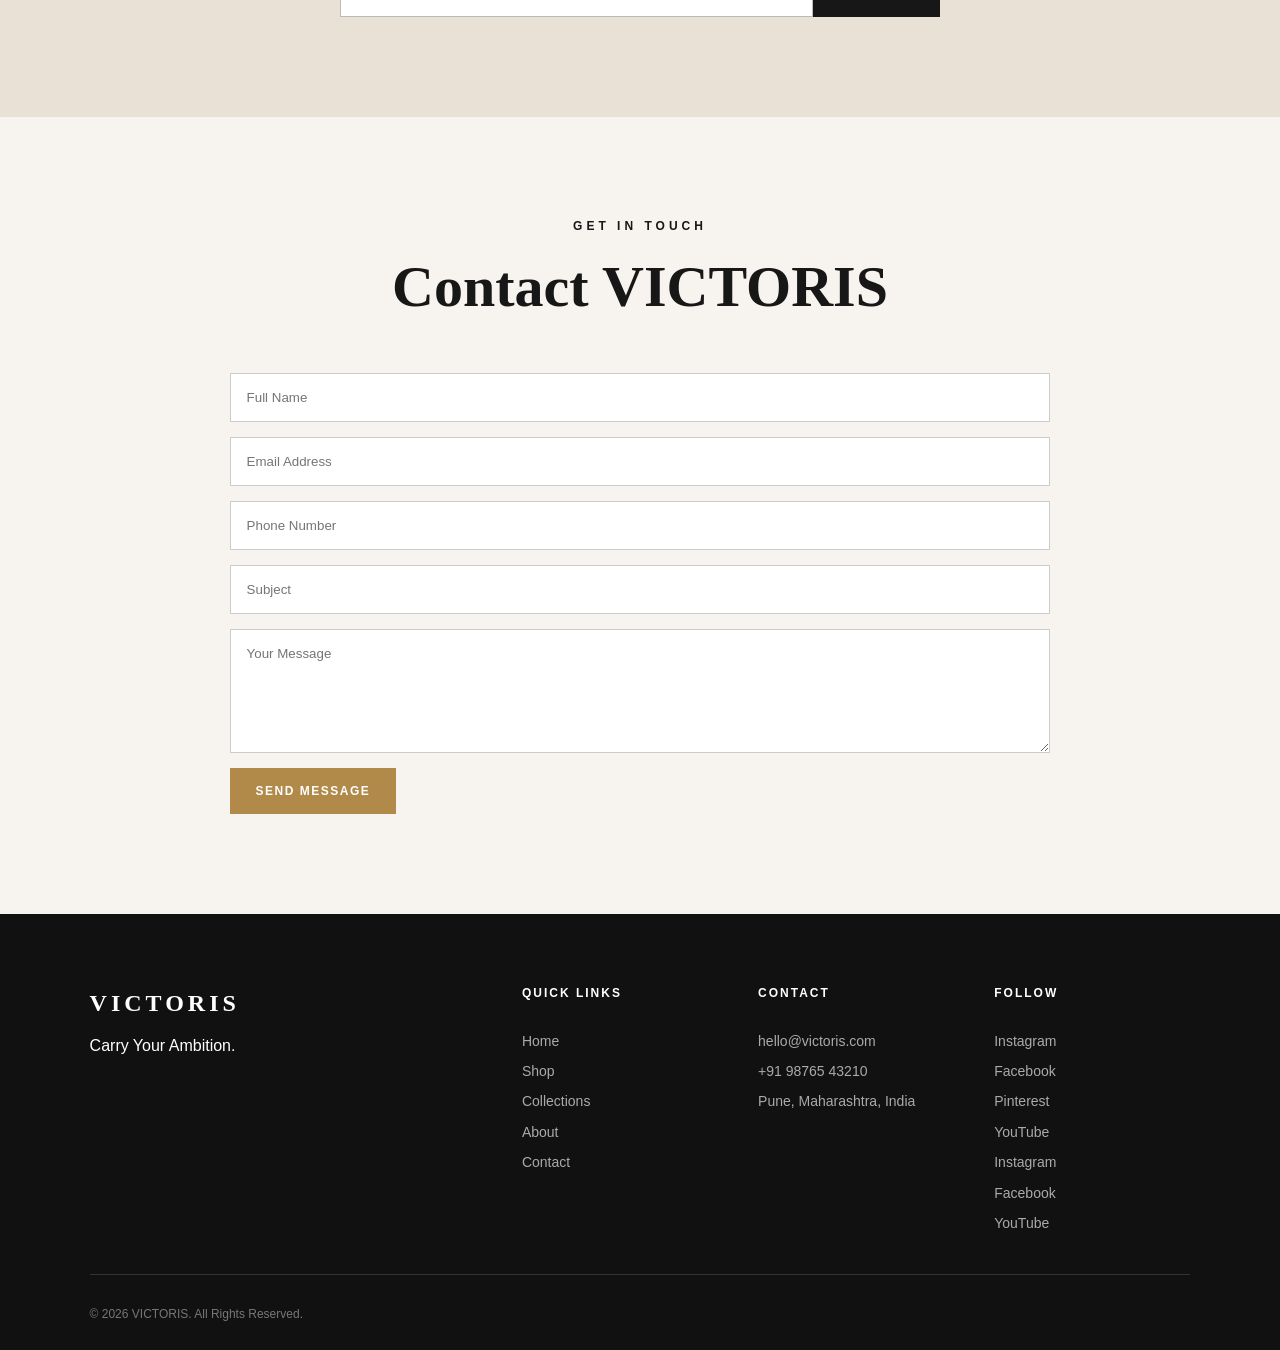
==== commit 9a3cff7e: "Fix HTML encoding issues in index.html" ====
--- a/index.html
+++ b/index.html
@@ -330,7 +330,7 @@
             <h4>FOLLOW</h4>
             <a href="#">Instagram</a>
             <a href="#">Facebook</a>
-            
+            <a href ="#">Pinterest</a>
             <a href="#">YouTube</a> 
             <a href="https://www.instagram.com/victoris4330" target="_blank" rel="noopener noreferrer">Instagram</a>
 <a href="https://www.facebook.com/share/1KspQE7KUW/" target="_blank" rel="noopener noreferrer">Facebook</a>
